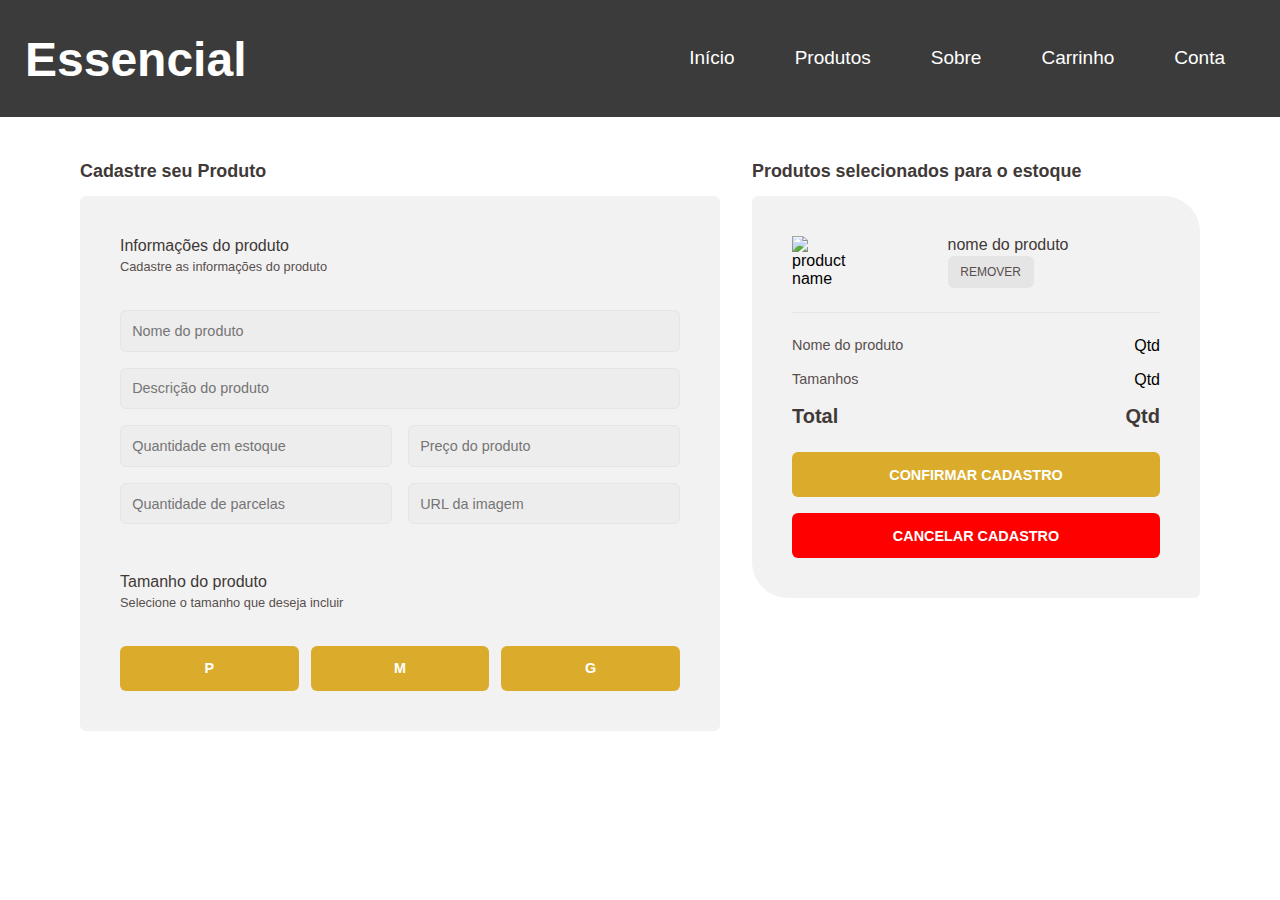
==== projeto-1/CadastrarProduto/Index.html @ 87d24670 "Cadastrar produto" ====
<!DOCTYPE html>
<html lang="en">
    <head>
        <meta charset="UTF-8">
        <meta name="viewport" content="width=device-width, initial-scale=1.0">
        <title>Cadastrar Produtos</title>
        <link rel="stylesheet" href="styles.css">
    </head>
<body>

    <iframe id="nav" scrolling="no" src="../Componentes/navbar.html"></iframe>
    <div class="Container">
        <div>
            <h3 class="SubTitle">Cadastre seu Produto</h3>
                <form class="CheckoutForm">
                    <div class="BlockHeader">
                        <div class="block-text">
                            <p class="block-title">Informações do produto</p>
                            <p class="block-subtitle">
                                Cadastre as informações do produto
                            </p>
                        </div>
                    </div>

                    <div class="form-inputs">

                        <input class="CheckoutFormInput"
                          id="postal-code"
                          type="text"
                          class="postal-code"
                          placeholder="Nome do produto"
                          required
                        />
                       
                        <input class="CheckoutFormInput"
                          id="street"
                          type="text"
                          class="street"
                          placeholder="Descrição do produto"
                          required
                        />
                        <div class="flex-hor">
                          <input class="CheckoutFormInput"
                            id="number"
                            type="text"
                            class="number"
                            placeholder="Quantidade em estoque"
                            required
                          />
                          
                          <input class="CheckoutFormInput"
                            id="complement"
                            type="text"
                            class="complement"
                            placeholder="Preço do produto"
                          />
                        </div>
                        
                        <div class="flex-hor">
                            <input class="CheckoutFormInput"
                            id="city"
                            type="text"
                            class="city"
                            placeholder="Quantidade de parcelas"
                            required
                          />

                          <input class="CheckoutFormInput"
                            id="neighbourhood"
                            type="text"
                            class="neighbourhood"
                            placeholder="URL da imagem"
                            required
                          />
                          
                        </div>
                      </div>

                      <div class="Installments" class="BlockLayout">
                        <div class="BlockHeader">
                          <div class="block-text">
                            <p class="block-title" style="margin-top: 3rem;">Tamanho do produto</p>
                            <p class="block-subtitle">
                              Selecione o tamanho que deseja incluir
                            </p>
                          </div>
                        </div>
                        <div class="installments-options">
                          <button  class="PlaceOrderButton">
                            P
                          </button>
                          <button  class="PlaceOrderButton">
                            M
                          </button >
                          <button  class="PlaceOrderButton">
                            G
                          </button>
                        </div>
                    </div>
                </form>

                
            </div>

                <div class="right-blocks">
                    <h3 class="SubTitle">Produtos selecionados para o estoque </h3>
                    <div class="OrderSummary" >
                      <ul class="product-list" >
                              <li class="SelectedProduct"  >
                                <img
                                  alt="product name"
                                  class="product-image"
                                />
                                <div class="product-name-and-controls">
                                  <p class="product-name">nome do produto</p>
                                  <div class="controls">
                                    <button class="RemoveButton" >
                                      <span class="btn-text">Remover</span>
                                    </button>
                                  </div>
                                </div>
                                <strong class="price">
                                </strong>
                            </li>
                      </ul>
                      <div class="BillingSummary" >
                        <ul class="billing">
                          <li>
                            <p class="billing-items-title billing-title">
                             Nome do produto
                            </p>
                            <span class="billing-items-value billing-value">
                              Qtd
                            </span>
                          </li>
                          <li>
                            <p class="billing-delivery-title billing-title">Tamanhos</p>
                            <span class="billing-delivery-value billing-value">
                              Qtd
                            </span>
                          </li>
                          <li>
                            <p class="billing-total-title">Total</p>
                            <span class="billing-total-value">
                              Qtd
                            </span>
                          </li>
                        </ul>
                        <button class="PlaceOrderButton" style="margin-bottom: 1rem;" >
                          Confirmar Cadastro
                        </button>
                          <button class="PlaceCancelOrderButton" >
                            Cancelar Cadastro
                          </button>
                    </div>
                  </div>
                </div>
            </div>

</body>
</html>
---- projeto-1/CadastrarProduto/styles.css ----
*{
    margin: 0;
    padding: 0;
    box-sizing: border-box;
    font-family: Arial, Helvetica, sans-serif;
}

#nav {
    width: 100%;
    height: 13vh;
    border: none;
}

.Container{
  max-width: 72.5rem;
  padding: 0 20px;
  margin: 2.5rem auto 10rem auto;
  display: flex;

  @media (max-width: 480px) {
    flex-direction: column;

    .right-blocks {
      margin-top: 2rem;
    }
  }
}


.BlockLayout{
  width: 40rem;
  margin-right: 2rem;
  border-radius: 6px;
  padding: 2.5rem;
  background-color: #F3F2F2;
  margin-bottom: 0.85rem;

  &:last-child {
    margin-bottom: 0;
  }

  @media (max-width: 480px) {
    width: 100%;
  }
}

.BlockHeader {
  display: flex;
  gap: 0.6rem;
  margin-bottom: 2rem;

  .right-blocks {
    display: flex;
    flex-direction: column;
  }

  .block-text {
    line-height: 130%;
  }

  .block-title {
    color: #403937;
  }

  .block-subtitle {
    font-size: 0.8rem;
    color: #574F4D;
  }
}

.CheckoutForm {
  width: 40rem;
  margin-right: 2rem;
  border-radius: 6px;
  padding: 2.5rem;
  background-color: #F3F2F2;
  margin-bottom: 0.85rem;

  @media (max-width: 480px) {
    width: 100%;
  }

  &:last-child {
    margin-bottom: 0;
  }

  .form-inputs {
    display: flex;
    flex-direction: column;
    gap: 1rem;
  }

  .flex-hor {
    display: flex;
    gap: 1rem;

    @media (max-width: 480px) {
      flex-direction: column;
    }
  }

  .postal-code,
  .number,
  .neighbourhood {
    max-width: 12.5rem;

    @media (max-width: 480px) {
      max-width: 100%;
    }
  }

  .input-alert {
    border: 1px solid #ff0000;
  }

  .cartState {
    max-width: 2.95rem;
  }

  .error-message-number,
  .error-message-number-mobile,
  .error-message-postalcode {
    display: block;
    font-size: 0.75rem;
    color: #ff0000;
    margin-left: 0.8rem;
  }

  .error-message-number {
    @media (max-width: 480px) {
      display: none;
    }
  }

  .error-message-number-mobile {
    display: none;
    @media (max-width: 480px) {
      display: block;
    }
  }
}

.CheckoutFormInput {
  width: 100%;
  height: 2.6rem;
  background-color: #EDEDED;
  border-radius: 6px;
  border: 1px solid #E6E5E5;
  outline: transparent;
  padding: 0 0.7rem;
  font-size: 0.9rem;
  color: #8D8686;

  &:focus {
    outline: 1px solid #4B2995;
  }
}

.Installments{
  .installments-options {
    display: flex;
    gap: 0.75rem;

    @media (max-width: 480px) {
      flex-direction: column;
    }
  }

  .selected-installment {
    outline: 1px solid #8047F8;
    background-color: #EBE5F9;
  }
}

.OrderSummary{
  width: 28rem;
  padding: 2.5rem;
  border-top-left-radius: 6px;
  border-top-right-radius: 36px;
  border-bottom-left-radius: 36px;
  border-bottom-right-radius: 6px;
  background-color: #F3F2F2;

  @media (max-width: 480px) {
    width: 100%;
  }
}

.SubTitle {
  font-size: 1.12rem;
  color: #403937;
  margin-bottom: 0.9rem;
}

.RemoveButton {
  border: none;
  border-radius: 6px;
  background-color: #E6E5E5;
  color: #574F4D;
  font-size: 0.75rem;
  text-transform: uppercase;
  padding: 0rem 0.8rem;
  display: flex;
  align-items: center;
  gap: 0.3rem;
  transition: background-color 0.3s;

  &:hover {
    background-color: #D7D5D5;
  }

  .btn-text {
    display: block;
  }

  @media (max-width: 480px) {
    .btn-text {
      display: none;
    }
  }
}

.SelectedProduct {
  display: flex;
  justify-content: space-between;
  border-bottom: 1px solid #E6E5E5;
  margin-bottom: 1.5rem;
  padding-bottom: 1.5rem;

  .product-name-and-controls {
    display: flex;
    flex-direction: column;
    justify-content: space-between;
  }

  .product-name {
    color: #403937;

    @media (max-width: 480px) {
      margin-bottom: 0.8rem;
    }
  }

  .product-image {
    max-width: 4rem;
    max-height: 4rem;

    @media (max-width: 480px) {
      display: none;
    }
  }

  .controls {
    display: flex;
    height: 2rem;
    gap: 0.5rem;
  }
}

.BillingSummary{
  .billing-title {
    font-size: 0.9rem;
    color: #574F4D;
  }

  .billing-value {
    font-size: 1rem;
  }

  .billing > li {
    display: flex;
    justify-content: space-between;
    margin-bottom: 1rem;

    &:last-child {
      margin-bottom: 1.5rem;
    }
  }

  .billing-total-title,
  .billing-total-value {
    font-weight: 700;
    color: #403937;
    font-size: 1.25rem;
  }
}

.PlaceOrderButton {
  display: flex;
  justify-content: center;
  align-content: center;
  width: 100%;
  padding: 0.9rem 0;
  color: #fff;
  text-transform: uppercase;
  background-color: #DBAC2C;
  text-decoration: none;
  border-radius: 6px;
  font-size: 0.9rem;
  font-weight: 700;
  transition: background-color 0.3s;
  border: none;

  &:hover {
    background-color: #C18C1B;
  }

  &:disabled {
    background-color: lightgray;
    cursor: initial;
    color: gray;
  }
}

.PlaceCancelOrderButton {
  display: flex;
  justify-content: center;
  align-content: center;
  width: 100%;
  padding: 0.9rem 0;
  color: #fff;
  text-transform: uppercase;
  background-color: red;
  text-decoration: none;
  border-radius: 6px;
  font-size: 0.9rem;
  font-weight: 700;
  transition: background-color 0.3s;
  border: none;

  &:hover {
    background-color: #dc2626;
  }

  &:disabled {
    background-color: lightgray;
    cursor: initial;
    color: gray;
  }
}

.InstallmentButton {
  width: 100%;
  height: 3.2rem;
  display: flex;
  justify-content: flex-start;
  align-items: center;
  border-radius: 6px;
  border: none;
  background-color: #E6E5E5;
  text-transform: uppercase;
  font-size: 0.75rem;
  color: #574F4D;
  padding: 0 0.9rem;
  gap: 0.4rem;
  cursor: pointer;
  transition: background-color 0.3s;

  &:hover {
    background-color: #D7D5D5;
  }

  &:focus {
    outline: 1px solid #8047F8;
    background-color: #EBE5F9;
  }
}

.EmptyCartMessage {
  width: 100%;
  text-align: center;
  margin-bottom: 2rem;
  font-style: italic;
  font-weight: 700;
  color: #8D8686;
}

.EmptyCartButton {
  display: flex;
  justify-content: center;
  align-content: center;
  width: 100%;
  padding: 0.9rem 0;
  color: #fff;
  text-transform: uppercase;
  background-color: #8047F8;
  text-decoration: none;
  border-radius: 6px;
  font-size: 0.9rem;
  font-weight: 700;
  transition: background-color 0.3s;
  border: none;
  cursor: pointer;
  margin-bottom: 3rem;

  &:hover {
    background-color: #4B2995;
  }
}
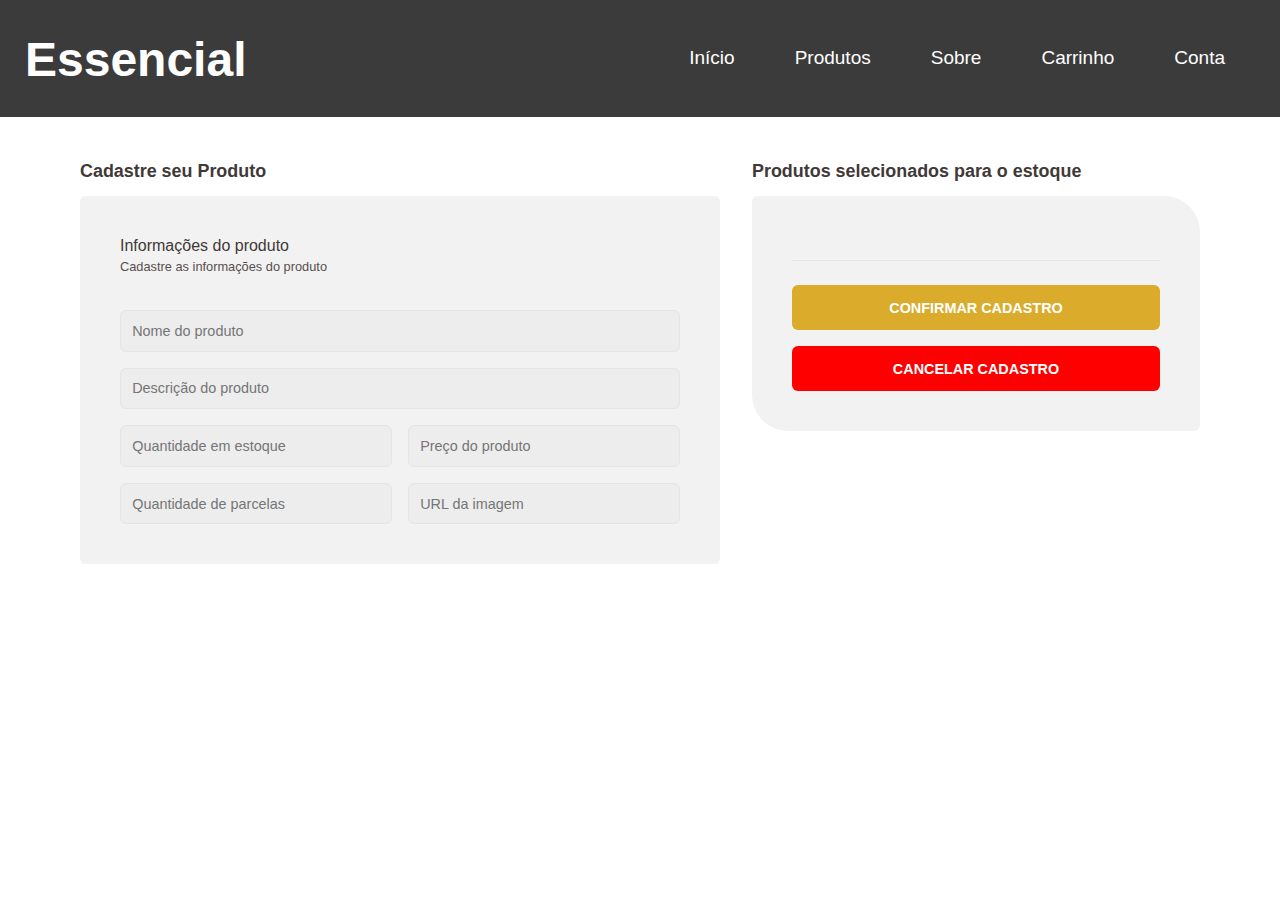
==== commit 13ac00f8: "Alterar a dom" ====
--- a/projeto-1/CadastrarProduto/Index.html
+++ b/projeto-1/CadastrarProduto/Index.html
@@ -12,7 +12,7 @@
     <div class="Container">
         <div>
             <h3 class="SubTitle">Cadastre seu Produto</h3>
-                <form class="CheckoutForm">
+                <form id="add-product-form" class="CheckoutForm">
                     <div class="BlockHeader">
                         <div class="block-text">
                             <p class="block-title">Informações do produto</p>
@@ -25,7 +25,7 @@
                     <div class="form-inputs">
 
                         <input class="CheckoutFormInput"
-                          id="postal-code"
+                          id="name"
                           type="text"
                           class="postal-code"
                           placeholder="Nome do produto"
@@ -33,7 +33,7 @@
                         />
                        
                         <input class="CheckoutFormInput"
-                          id="street"
+                          id="description"
                           type="text"
                           class="street"
                           placeholder="Descrição do produto"
@@ -41,7 +41,7 @@
                         />
                         <div class="flex-hor">
                           <input class="CheckoutFormInput"
-                            id="number"
+                            id="quantity"
                             type="text"
                             class="number"
                             placeholder="Quantidade em estoque"
@@ -49,7 +49,7 @@
                           />
                           
                           <input class="CheckoutFormInput"
-                            id="complement"
+                            id="price"
                             type="text"
                             class="complement"
                             placeholder="Preço do produto"
@@ -58,7 +58,7 @@
                         
                         <div class="flex-hor">
                             <input class="CheckoutFormInput"
-                            id="city"
+                            id="parcels"
                             type="text"
                             class="city"
                             placeholder="Quantidade de parcelas"
@@ -66,7 +66,7 @@
                           />
 
                           <input class="CheckoutFormInput"
-                            id="neighbourhood"
+                            id="photo"
                             type="text"
                             class="neighbourhood"
                             placeholder="URL da imagem"
@@ -76,7 +76,7 @@
                         </div>
                       </div>
 
-                      <div class="Installments" class="BlockLayout">
+                      <!-- <div class="Installments" class="BlockLayout">
                         <div class="BlockHeader">
                           <div class="block-text">
                             <p class="block-title" style="margin-top: 3rem;">Tamanho do produto</p>
@@ -96,7 +96,7 @@
                             G
                           </button>
                         </div>
-                    </div>
+                    </div> -->
                 </form>
 
                 
@@ -105,57 +105,23 @@
                 <div class="right-blocks">
                     <h3 class="SubTitle">Produtos selecionados para o estoque </h3>
                     <div class="OrderSummary" >
-                      <ul class="product-list" >
+                      <ul id="product-list" class="product-list" >
                               <li class="SelectedProduct"  >
-                                <img
-                                  alt="product name"
-                                  class="product-image"
-                                />
-                                <div class="product-name-and-controls">
-                                  <p class="product-name">nome do produto</p>
-                                  <div class="controls">
-                                    <button class="RemoveButton" >
-                                      <span class="btn-text">Remover</span>
-                                    </button>
-                                  </div>
-                                </div>
-                                <strong class="price">
-                                </strong>
+                                
                             </li>
                       </ul>
-                      <div class="BillingSummary" >
-                        <ul class="billing">
-                          <li>
-                            <p class="billing-items-title billing-title">
-                             Nome do produto
-                            </p>
-                            <span class="billing-items-value billing-value">
-                              Qtd
-                            </span>
-                          </li>
-                          <li>
-                            <p class="billing-delivery-title billing-title">Tamanhos</p>
-                            <span class="billing-delivery-value billing-value">
-                              Qtd
-                            </span>
-                          </li>
-                          <li>
-                            <p class="billing-total-title">Total</p>
-                            <span class="billing-total-value">
-                              Qtd
-                            </span>
-                          </li>
-                        </ul>
-                        <button class="PlaceOrderButton" style="margin-bottom: 1rem;" >
-                          Confirmar Cadastro
+                      <button id="confirm-register" class="PlaceOrderButton"  >
+                        Confirmar Cadastro
+                      </button>
+                      <button id="confirm-edition" class="PlaceOrderButton" style=" display: none; margin-top: 1rem;" >
+                        Confirmar Edição
+                      </button>
+                        <button class="PlaceCancelOrderButton" style="margin-top: 1rem;">
+                          Cancelar Cadastro
                         </button>
-                          <button class="PlaceCancelOrderButton" >
-                            Cancelar Cadastro
-                          </button>
-                    </div>
                   </div>
                 </div>
             </div>
-
+            <script src="cadastrar_produto.js"></script>
 </body>
 </html>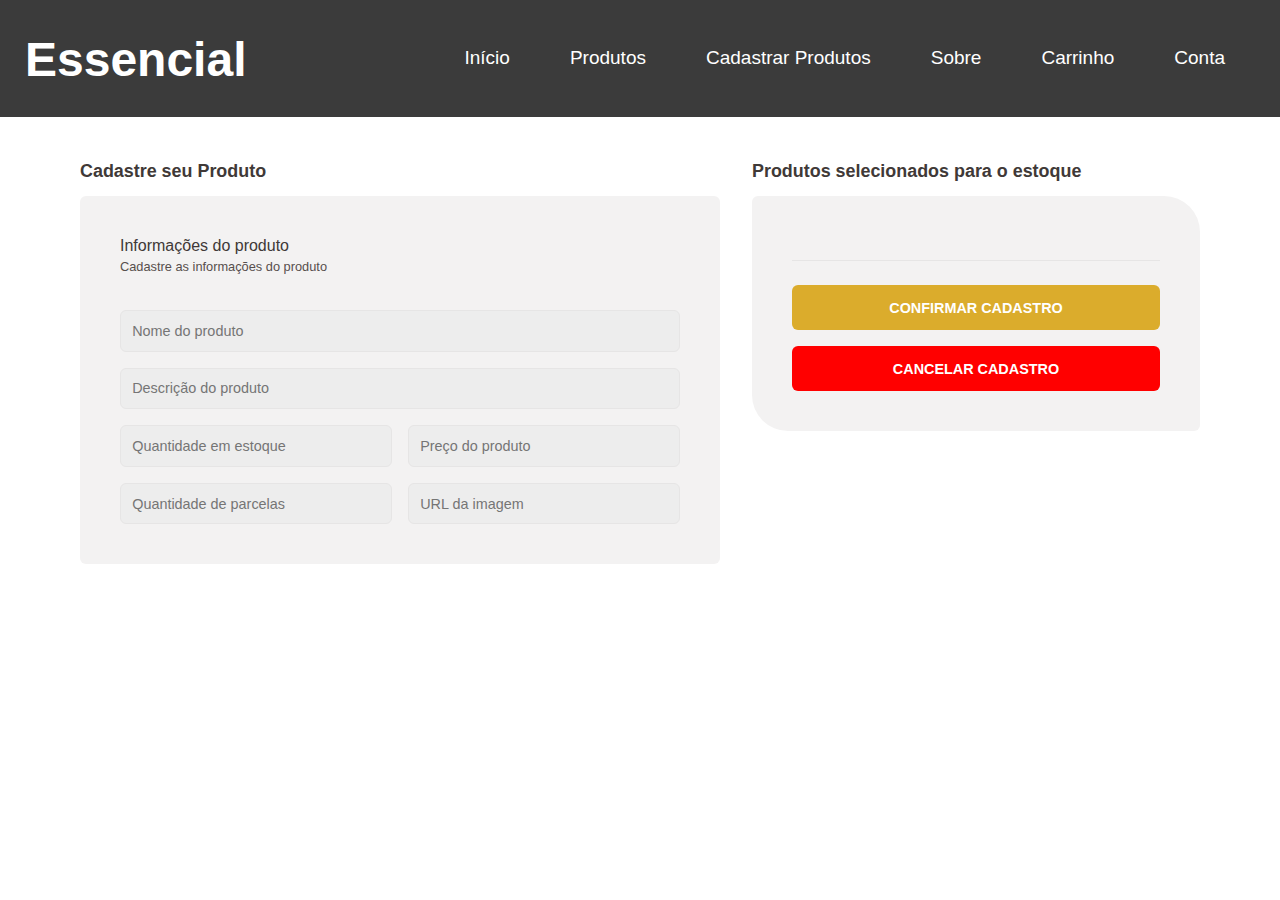
==== commit 17b9d0ef: "pequenos ajustes" ====
--- a/projeto-1/CadastrarProduto/Index.html
+++ b/projeto-1/CadastrarProduto/Index.html
@@ -116,12 +116,13 @@
                       <button id="confirm-edition" class="PlaceOrderButton" style=" display: none; margin-top: 1rem;" >
                         Confirmar Edição
                       </button>
-                        <button class="PlaceCancelOrderButton" style="margin-top: 1rem;">
+                        <button onclick="resetForm()" class="PlaceCancelOrderButton" style="margin-top: 1rem;">
                           Cancelar Cadastro
                         </button>
                   </div>
                 </div>
             </div>
+            <script src="script_comum_produtos.js"></script>
             <script src="cadastrar_produto.js"></script>
 </body>
 </html>--- a/projeto-1/CadastrarProduto/styles.css
+++ b/projeto-1/CadastrarProduto/styles.css
@@ -300,6 +300,7 @@
   font-weight: 700;
   transition: background-color 0.3s;
   border: none;
+  cursor: pointer;
 
   &:hover {
     background-color: #C18C1B;
@@ -327,6 +328,7 @@
   font-weight: 700;
   transition: background-color 0.3s;
   border: none;
+  cursor: pointer;
 
   &:hover {
     background-color: #dc2626;
